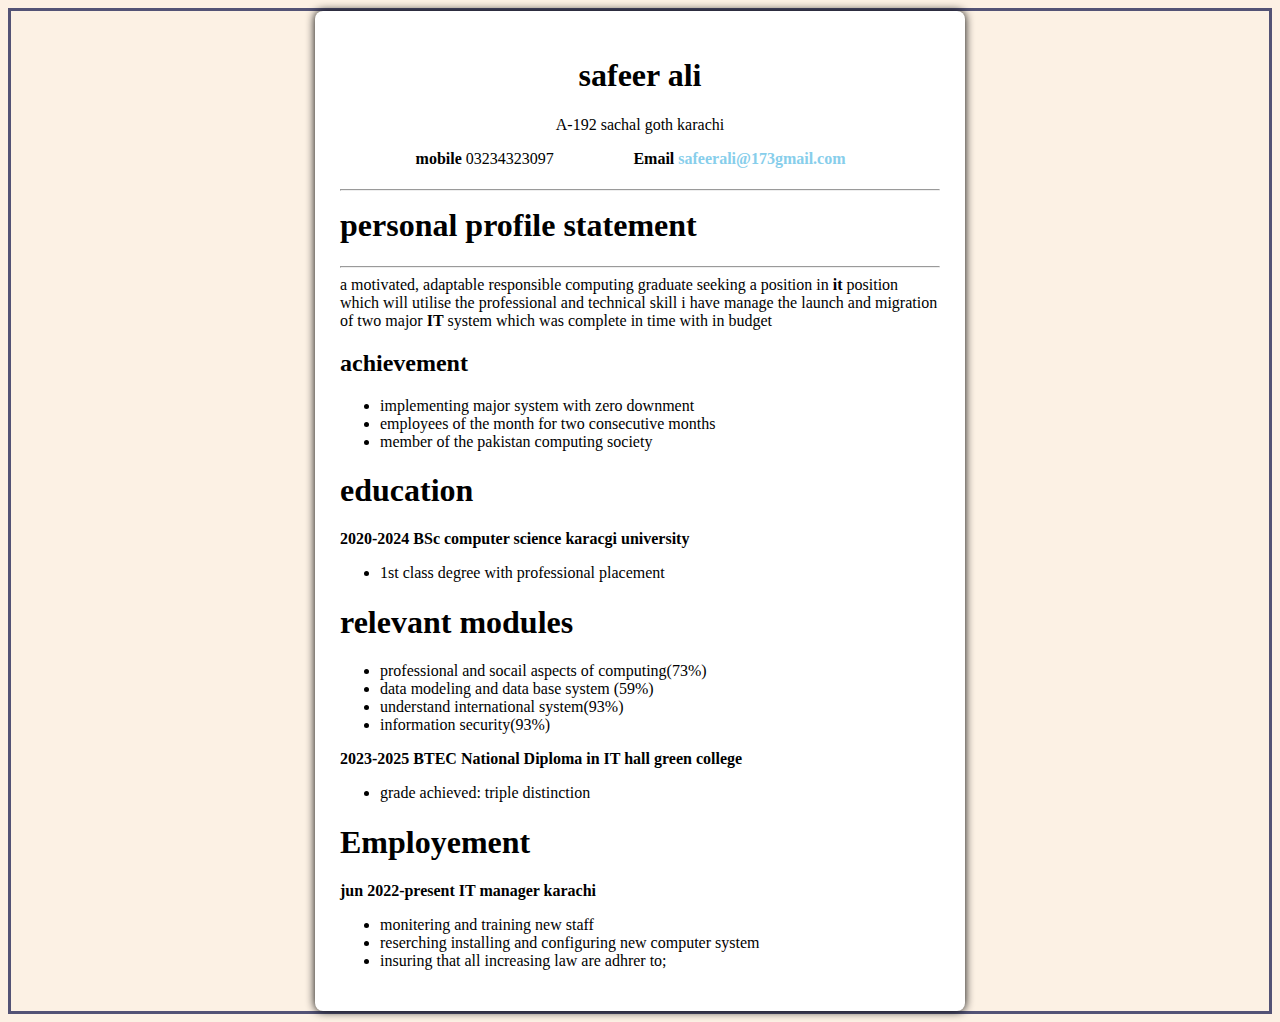
==== cv.html @ ce4ff2d3 "first update" ====
<!DOCTYPE html>
<html lang="en">
<head>
    <meta charset="UTF-8">
    <meta name="viewport" content="width=device-width, initial-scale=1.0">
    <title>Document</title>
    <link rel="stylesheet" href="cvstyle.css">
</head>
<body>
    <form>
    <h1 id="a"><b>safeer ali</b></h1>
    <p id="b">A-192 sachal goth karachi</p>
    <p id="c"><b>mobile</b> 03234323097 <b id="d">Email</b><b class="f"> safeerali@173gmail.com</b></p>
    <h1><hr class="e">personal profile statement</h1>
    <p><hr class="e">a motivated, adaptable responsible computing graduate seeking a position 
        in <b>it</b> position which will utilise the professional and technical skill
        i have manage the launch and migration of two major <b>IT</b> system which
        was complete in time with in budget</p>
        <h2>achievement</h2>
        <p>
            <ul>
                <li>implementing major system with zero downment </li>
                <li>employees of the month for two consecutive months</li>
                <li>member of the pakistan computing society</li>
            </ul>
        </p>
        <h1>education</h1>
        <p><b>2020-2024</b>   <b>BSc computer science</b>  <b>karacgi university</b></p>
        <ul>
            <li>1st class degree with professional placement</li>
        </ul>
        <h1>relevant modules</h1>
        <ul>
            <li>professional and socail aspects of computing(73%)</li>
            <li>data modeling and data base system (59%)</li>
            <li>understand international system(93%)</li>
            <li>information security(93%)</li>
        </ul>
        <p><b>2023-2025 BTEC National Diploma in IT hall green college</b></p>
        <ul>
            <li>grade achieved: triple distinction</li>
        </ul>
        <h1>Employement</h1>
        <p><b>jun 2022-present IT manager karachi</b></p>
        <ul>
            <li>monitering and training new staff</li>
            <li>reserching installing and configuring new computer system</li>
            <li>insuring that all increasing law are adhrer to;</li>
        </ul>
    </form>
</body>
</html>
---- cvstyle.css ----
body{
    border: 3px solid rgb(83, 83, 117);
    background-color: rgb(252, 241, 228);
}
form{
    max-width: 600px;
    margin: 0% auto;
    background: #fff;
    padding: 25px;
    border-radius: 8px;
    box-shadow: 0 0 10px;
}
#a{
   text-align: center; 
}
#b{
    text-align:center;
}
#c{
    text-align: left;
    margin-left: 2cm;
}
#d{
    margin-left: 2cm;
}
.e{
   
}
.f{
    color: skyblue;
}
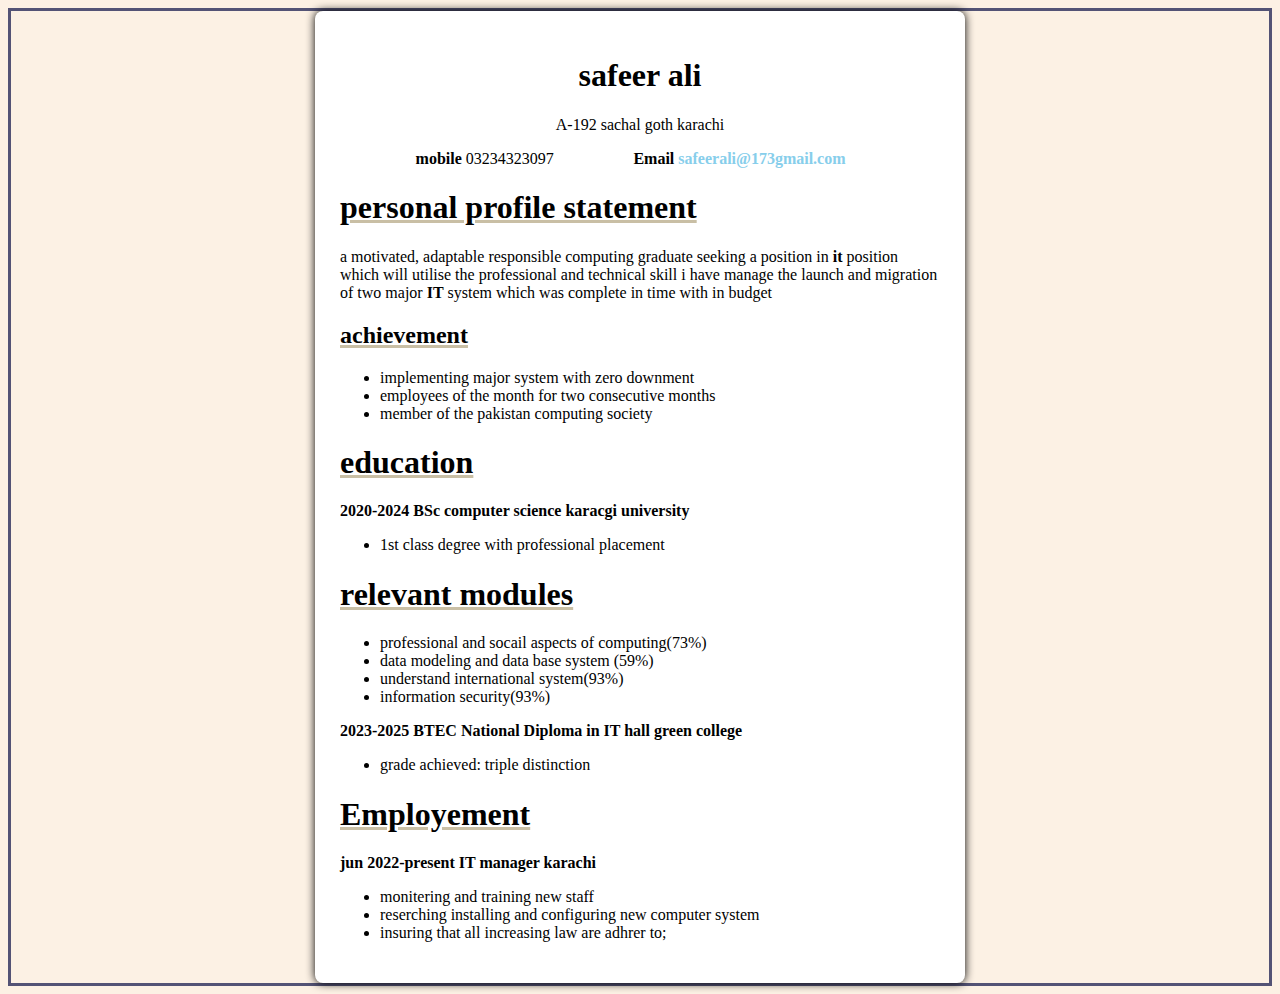
==== commit fd15299c: "cv.html" ====
--- a/cv.html
+++ b/cv.html
@@ -11,12 +11,12 @@
     <h1 id="a"><b>safeer ali</b></h1>
     <p id="b">A-192 sachal goth karachi</p>
     <p id="c"><b>mobile</b> 03234323097 <b id="d">Email</b><b class="f"> safeerali@173gmail.com</b></p>
-    <h1><hr class="e">personal profile statement</h1>
-    <p><hr class="e">a motivated, adaptable responsible computing graduate seeking a position 
+    <h1 class="e">personal profile statement</h1>
+    <p>a motivated, adaptable responsible computing graduate seeking a position 
         in <b>it</b> position which will utilise the professional and technical skill
         i have manage the launch and migration of two major <b>IT</b> system which
         was complete in time with in budget</p>
-        <h2>achievement</h2>
+        <h2 class="e">achievement</h2>
         <p>
             <ul>
                 <li>implementing major system with zero downment </li>
@@ -24,12 +24,12 @@
                 <li>member of the pakistan computing society</li>
             </ul>
         </p>
-        <h1>education</h1>
+        <h1 class="e">education</h1>
         <p><b>2020-2024</b>   <b>BSc computer science</b>  <b>karacgi university</b></p>
         <ul>
             <li>1st class degree with professional placement</li>
         </ul>
-        <h1>relevant modules</h1>
+        <h1 class="e">relevant modules</h1>
         <ul>
             <li>professional and socail aspects of computing(73%)</li>
             <li>data modeling and data base system (59%)</li>
@@ -40,7 +40,7 @@
         <ul>
             <li>grade achieved: triple distinction</li>
         </ul>
-        <h1>Employement</h1>
+        <h1 class="e">Employement</h1>
         <p><b>jun 2022-present IT manager karachi</b></p>
         <ul>
             <li>monitering and training new staff</li>
--- a/cvstyle.css
+++ b/cvstyle.css
@@ -29,3 +29,7 @@
 .f{
     color: skyblue;
 }
+.e{
+    text-decoration: 3px underline  #c9bfa5;
+    
+}
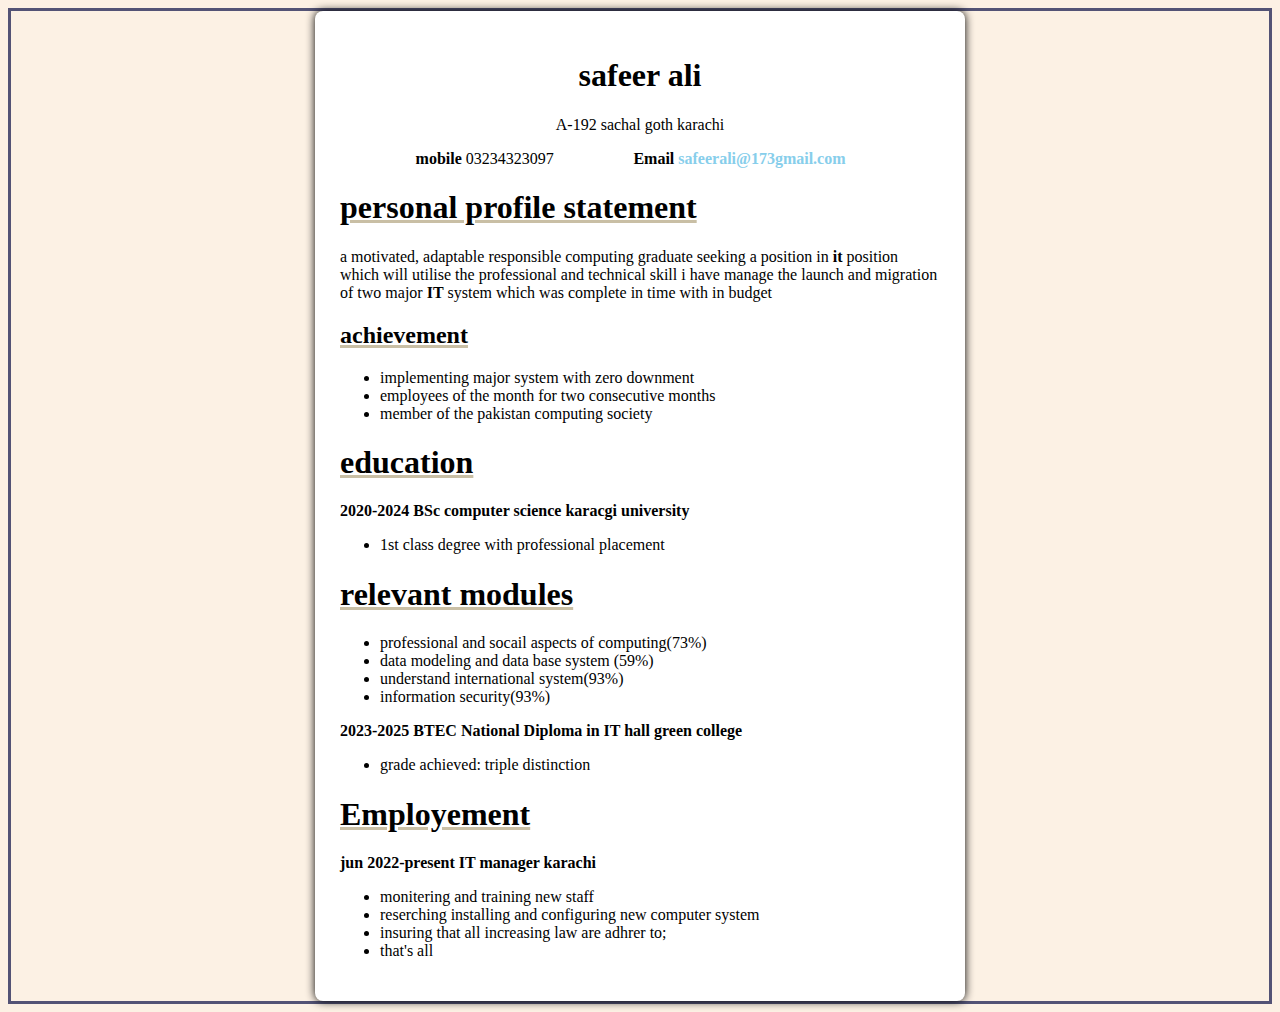
==== commit aaac291a: "cv.html" ====
--- a/cv.html
+++ b/cv.html
@@ -46,6 +46,7 @@
             <li>monitering and training new staff</li>
             <li>reserching installing and configuring new computer system</li>
             <li>insuring that all increasing law are adhrer to;</li>
+            <li>that's all</li>
         </ul>
     </form>
 </body>
